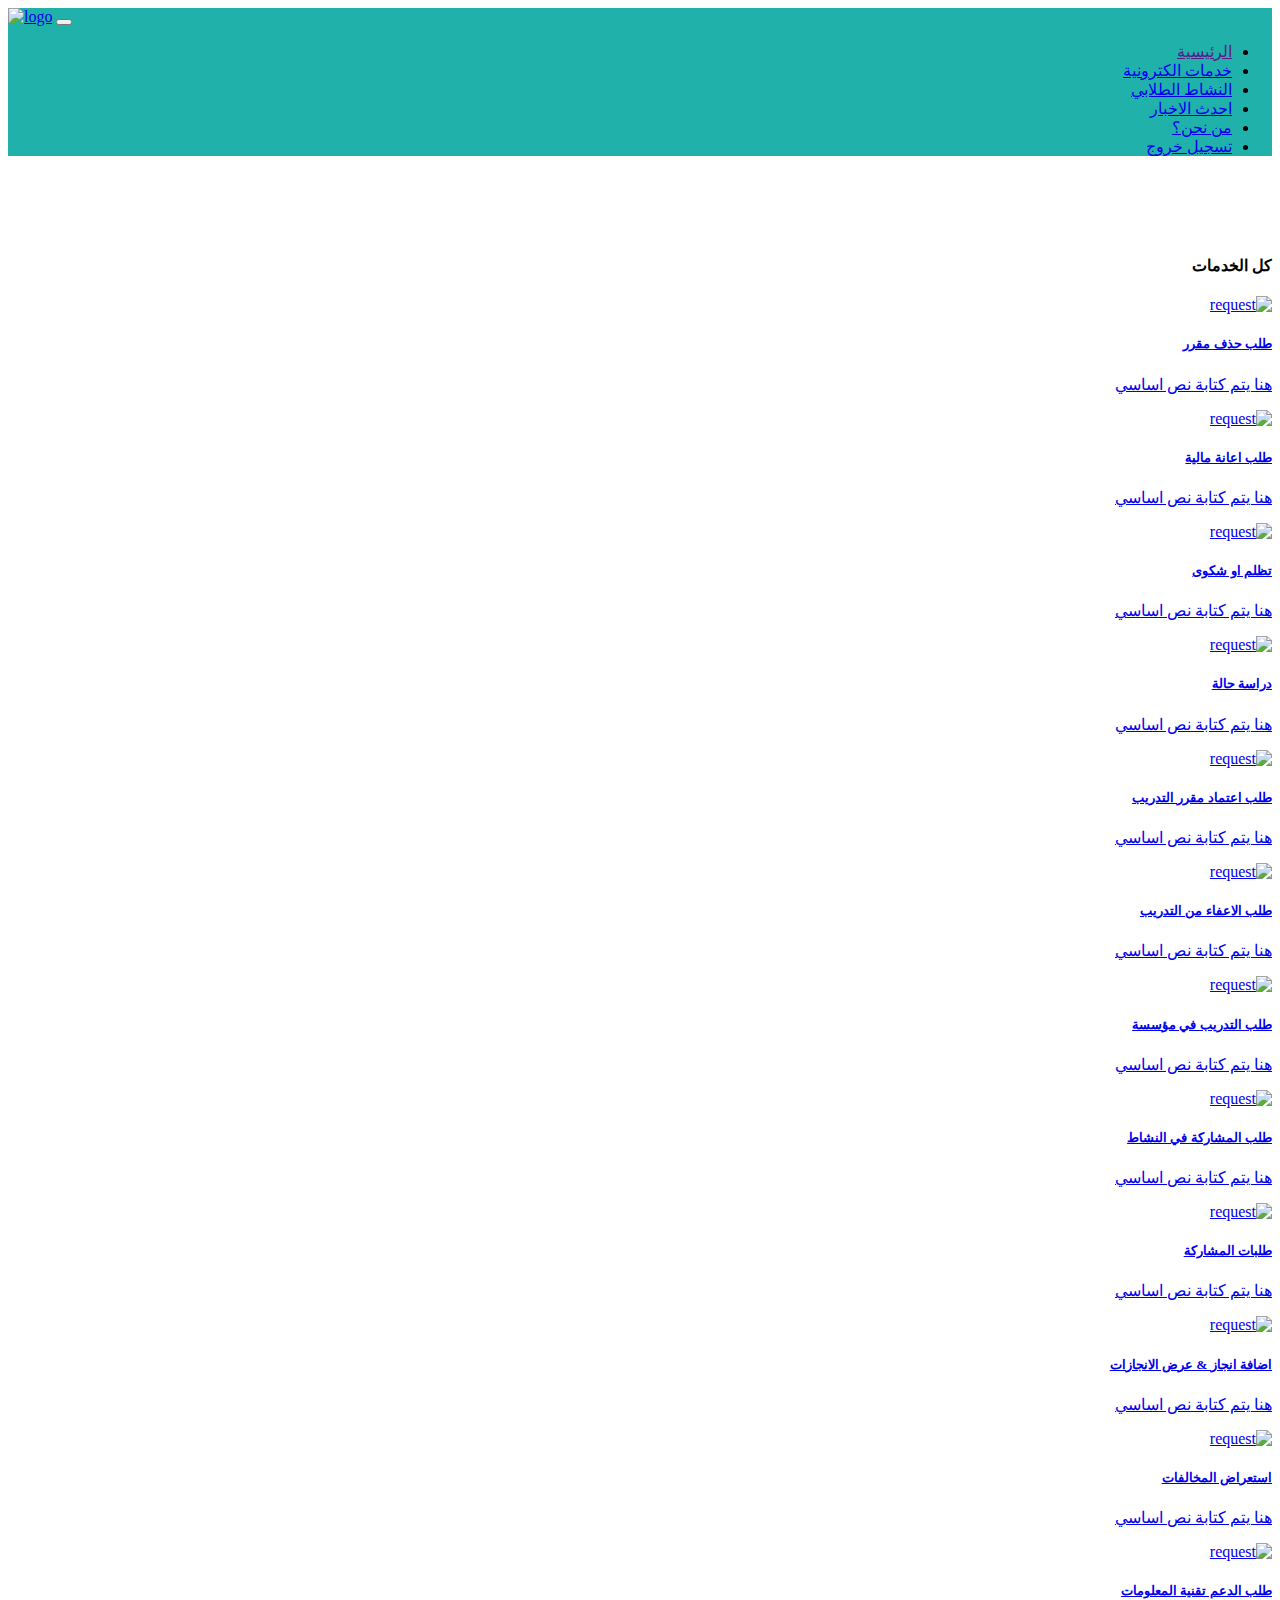
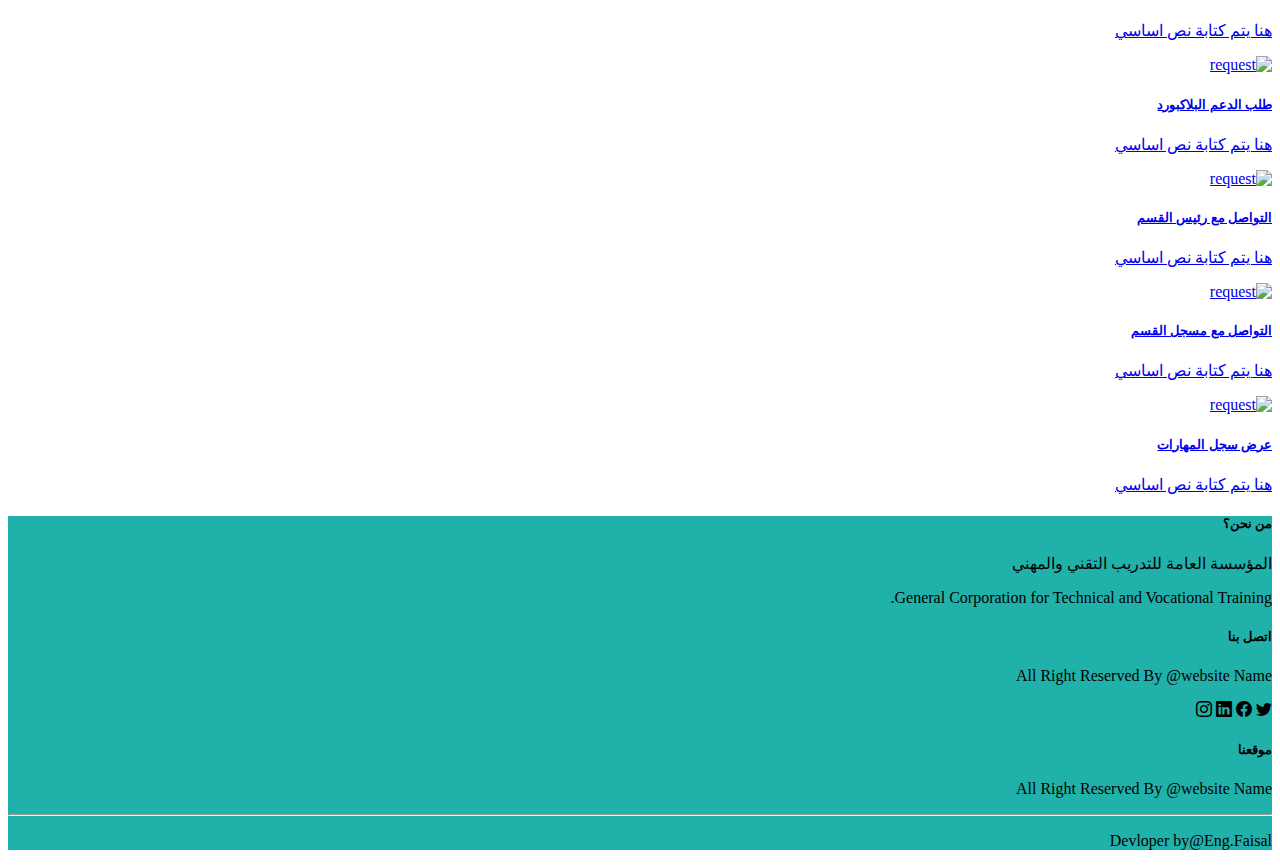
==== view_all.html @ 7adde75f "Add files via upload" ====
<!DOCTYPE html>
<html lang="en">
<!--divinectorweb.com-->
<head>
    <meta charset="UTF-8">
    <meta http-equiv="X-UA-Compatible" content="IE=edge">
    <meta name="viewport" content="width=device-width, initial-scale=1.0">
    <title>Bootstrap 5 Responsive Landing Page Design</title>
    
    <!-- All CSS -->
    <link href="css/bootstrap.min.css" rel="stylesheet">
    <link rel="stylesheet" href="https://cdn.jsdelivr.net/npm/bootstrap-icons@1.7.2/font/bootstrap-icons.css">
    <link rel="stylesheet" href="css/style.css">
    <link rel="stylesheet" href="https://cdn.jsdelivr.net/npm/swiper@11/swiper-bundle.min.css">
    <link href="https://fonts.googleapis.com/css2?family=Noto+Sans+Arabic:wght@100..900&family=Noto+Sans+Hanunoo&display=swap" rel="stylesheet">
    <link rel="stylesheet" href="https://cdn.jsdelivr.net/npm/bootstrap-icons@1.7.2/font/bootstrap-icons.css">
<style>
</style>
</head>
<body>

<nav class="navbar navbar-expand-lg navbar-light  fixed-top" style="background-color:lightseagreen;">
<div class="container">
<a class="navbar-brand text-white" href="#"><img src="img/logo.png" alt="logo" width="50px" class="d-inline-black align-top"></a>
<button class="navbar-toggler" type="button" data-bs-toggle="collapse" data-bs-target="#navbarSupportedContent" aria-controls="navbarSupportedContent" aria-expanded="false" aria-label="Toggle navigation">
<span class="navbar-toggler-icon"></span>
</button>
<div class="collapse navbar-collapse" id="navbarSupportedContent">
<ul class="navbar-nav ms-auto mb-2 mb-lg-0" dir="rtl">
<li class="nav-item">
<a class="nav-link text-white" href="">الرئيسية</a>
</li>
<li class="nav-item">
<a class="nav-link text-white" href="#services">خدمات الكترونية</a>
</li> 
<li class="nav-item">
<a class="nav-link text-white" href="#activity">النشاط الطلابي</a>
</li> 
<li class="nav-item">
<a class="nav-link text-white" href="#blogs">احدث الاخبار</a>
</li>
<li class="nav-item">
<a class="nav-link text-white" href="#footer">من نحن؟</a>
</li> 
<li class="nav-item">
<a class="nav-link text-white" href="#contact">تسجيل خروج</a>
</li>        
</ul>
</div>
</div>
</nav>
         

<section class="services bg-white" id="services" dir="rtl">
<div class="container-fluid py-5">
<div class="text-end p-2" style="margin-top:100px;">
<h4 class="text-secondary fw-bold mt-3">كل الخدمات</h4>
</div>
</div>
</section>

<!-- about section Ends -->
<!-- services section Starts -->
<section class="services" id="services" dir="rtl">
<div class="container-fluid py-5">
<!--خدمات الارشاد-->
<div class="row p-4 services-main">
<div class="col-12 col-md-6 col-lg-3 col-sm-4">
<a href="serve_info.php?dep_name=remove&dep_num=0" class="text-decoration-none text-black">
<div class="card text-center border-0 shadow rounded-0 p-2 my-3 mx-auto">
  <div class="icon">
    <img src="img/req.png" alt="request" width="40px">
  </div>
  <div class="card-body">
    <h5 class="card-title">طلب حذف مقرر</h5>
    <p class="card-text">هنا يتم كتابة نص اساسي</p>
  </div>
</div>
</a>
</div>


<div class="col-12 col-md-6 col-lg-3 col-sm-4">
<a href="serve_info.php?dep_name=req_finnal&dep_num=1" class="text-decoration-none text-black">
<div class="card text-center border-0 shadow rounded-0 p-2 my-3 mx-auto">
  <div class="icon">
    <img src="img/req.png" alt="request" width="40px">
  </div>
  <div class="card-body">
<h5 class="card-title">طلب اعانة مالية</h5>
<p class="card-text">هنا يتم كتابة نص اساسي</p>
</div>
</div>
</a>
</div>


<div class="col-12 col-md-6 col-lg-3 col-sm-4">
<a href="serve_info.php?dep_name=shakoa&dep_num=2" class="text-decoration-none text-black">
<div class="card text-center border-0 shadow rounded-0 p-2 my-3 mx-auto">
  <div class="icon">
    <img src="img/req.png" alt="request" width="40px">
  </div>
  <div class="card-body">
    <h5 class="card-title">تظلم او شكوى</h5>
    <p class="card-text">هنا يتم كتابة نص اساسي</p>
  </div>
</div>
</a>
</div>



<div class="col-12 col-md-6 col-lg-3 col-sm-4">
  <a href="serve_info.php?dep_name=state_study&dep_num=3" class="text-decoration-none text-black">
  <div class="card text-center border-0 shadow rounded-0 p-2 my-3 mx-auto">
    <div class="icon">
      <img src="img/req.png" alt="request" width="40px">
    </div>
    <div class="card-body">
      <h5 class="card-title">دراسة حالة</h5>
      <p class="card-text">هنا يتم كتابة نص اساسي</p>
    </div>
  </div>
  </a>
  </div>
<!--نهاية خدمات الارشاد-->


<!--خدمات التدريب التعاوني-->
<div class="col-12 col-md-6 col-lg-3 col-sm-4">
<a href="serve_info.php?dep_name=start_tr&dep_num=4" class="text-decoration-none text-black">
<div class="card text-center border-0 shadow rounded-0 p-2 my-3 mx-auto">
  <div class="icon">
    <img src="img/req.png" alt="request" width="40px">
  </div>
  <div class="card-body">
    <h5 class="card-title">طلب اعتماد مقرر التدريب </h5>
    <p class="card-text">هنا يتم كتابة نص اساسي</p>
  </div>
</div>
</a>
</div>


<div class="col-12 col-md-6 col-lg-3 col-sm-4">
<a href="serve_info.php?dep_name=exp_tr&dep_num=5" class="text-decoration-none text-black">
<div class="card text-center border-0 shadow rounded-0 p-2 my-3 mx-auto">
  <div class="icon">
    <img src="img/req.png" alt="request" width="40px">
  </div>
  <div class="card-body">
<h5 class="card-title">طلب الاعفاء من التدريب </h5>
<p class="card-text">هنا يتم كتابة نص اساسي</p>
</div>
</div>
</a>
</div>


<div class="col-12 col-md-6 col-lg-3 col-sm-4">
<a href="serve_info.php?dep_name=tr_company&dep_num=6" class="text-decoration-none text-black">
<div class="card text-center border-0 shadow rounded-0 p-2 my-3 mx-auto">
  <div class="icon">
    <img src="img/req.png" alt="request" width="40px">
  </div>
  <div class="card-body">
    <h5 class="card-title">طلب التدريب في مؤسسة</h5>
    <p class="card-text">هنا يتم كتابة نص اساسي</p>
  </div>
</div>
</a>
</div>
<!--نهاية خدمات التدريب التعاوني -->


<!--خدمات النشاط الطلابي -->
<div class="col-12 col-md-6 col-lg-3 col-sm-4">
<a href="#activity" class="text-decoration-none text-black">
<div class="card text-center border-0 shadow rounded-0 p-2 my-3 mx-auto">
  <div class="icon">
    <img src="img/req.png" alt="request" width="40px">
  </div>
  <div class="card-body">
    <h5 class="card-title">طلب المشاركة في النشاط   </h5>
    <p class="card-text">هنا يتم كتابة نص اساسي</p>
  </div>
</div>
</a>
</div>


<div class="col-12 col-md-6 col-lg-3 col-sm-4">
<a href="serve_info.php?dep_name=active&dep_num=7" class="text-decoration-none text-black">
<div class="card text-center border-0 shadow rounded-0 p-2 my-3 mx-auto">
  <div class="icon">
    <img src="img/req.png" alt="request" width="40px">
  </div>
  <div class="card-body">
<h5 class="card-title">طلبات المشاركة</h5>
<p class="card-text">هنا يتم كتابة نص اساسي</p>
</div>
</div>
</a>
</div>
<!-- نهاية خدمات النشاط الطلابي   -->


<!--خدمات الانجاز  -->
  <div class="col-12 col-md-6 col-lg-3 col-sm-4">
  <a href="serve_info.php?dep_name=achivement&dep_num=8" class="text-decoration-none text-black">
  <div class="card text-center border-0 shadow rounded-0 p-2 my-3 mx-auto">
    <div class="icon">
      <img src="img/req.png" alt="request" width="40px">
    </div>
    <div class="card-body">
      <h5 class="card-title">اضافة انجاز & عرض الانجازات</h5>
      <p class="card-text">هنا يتم كتابة نص اساسي</p>
    </div>
  </div>
  </a>
  </div>
  <!-- نهاية خدمات الانجاز    -->
  

<!--خدمات المخالفات  -->
  <div class="col-12 col-md-6 col-lg-3 col-sm-4">
  <a href="serve_info.php?dep_name=violation&dep_num=9" class="text-decoration-none text-black">
  <div class="card text-center border-0 shadow rounded-0 p-2 my-3 mx-auto">
    <div class="icon">
      <img src="img/req.png" alt="request" width="40px">
    </div>
    <div class="card-body">
      <h5 class="card-title">استعراض المخالفات</h5>
      <p class="card-text">هنا يتم كتابة نص اساسي</p>
    </div>
  </div>
  </a>
  </div>
  <!-- نهاية خدمات المخالفات    -->
  
<!--خدمات تقنية المعلومات  -->
  <div class="col-12 col-md-6 col-lg-3 col-sm-4">
  <a href="serve_info.php?dep_name=tecinfo&dep_num=10" class="text-decoration-none text-black">
  <div class="card text-center border-0 shadow rounded-0 p-2 my-3 mx-auto">
    <div class="icon">
      <img src="img/req.png" alt="request" width="40px">
    </div>
    <div class="card-body">
      <h5 class="card-title">طلب الدعم تقنية المعلومات</h5>
      <p class="card-text">هنا يتم كتابة نص اساسي</p>
    </div>
  </div>
  </a>
  </div>
  <!-- نهاية خدمات تقنية المعلومات    -->

  
<!--خدمات البلاكبورد   -->
  <div class="col-12 col-md-6 col-lg-3 col-sm-4">
  <a href="serve_info.php?dep_name=blackbord&dep_num=11" class="text-decoration-none text-black">
  <div class="card text-center border-0 shadow rounded-0 p-2 my-3 mx-auto">
    <div class="icon">
      <img src="img/req.png" alt="request" width="40px">
    </div>
    <div class="card-body">
      <h5 class="card-title">طلب الدعم البلاكبورد </h5>
      <p class="card-text">هنا يتم كتابة نص اساسي</p>
    </div>
  </div>
  </a>
  </div>
  <!-- نهاية خدمات البلاكبورد     -->

<!--خدمات رئيس القسم   -->
  <div class="col-12 col-md-6 col-lg-3 col-sm-4">
  <a href="serve_info.php?dep_name=call_mgr&dep_num=12" class="text-decoration-none text-black">
  <div class="card text-center border-0 shadow rounded-0 p-2 my-3 mx-auto">
    <div class="icon">
      <img src="img/req.png" alt="request" width="40px">
    </div>
    <div class="card-body">
      <h5 class="card-title">التواصل مع رئيس القسم</h5>
      <p class="card-text">هنا يتم كتابة نص اساسي</p>
    </div>
  </div>
  </a>
  </div>
  <!-- نهاية خدمات رئيس القسم     -->

<!--خدمات مسجل القسم   -->
  <div class="col-12 col-md-6 col-lg-3 col-sm-4">
  <a href="serve_info.php?dep_name=call_registar&dep_num=13" class="text-decoration-none text-black">
  <div class="card text-center border-0 shadow rounded-0 p-2 my-3 mx-auto">
    <div class="icon">
      <img src="img/req.png" alt="request" width="40px">
    </div>
    <div class="card-body">
      <h5 class="card-title">التواصل مع مسجل القسم</h5>
      <p class="card-text">هنا يتم كتابة نص اساسي</p>
    </div>
  </div>
  </a>
  </div>
  <!-- نهاية خدمات مسجل القسم     -->

<!--خدمات المهارات    -->
  <div class="col-12 col-md-6 col-lg-3 col-sm-4">
  <a href="serve_info.php?dep_name=skills&dep_num=14" class="text-decoration-none text-black">
  <div class="card text-center border-0 shadow rounded-0 p-2 my-3 mx-auto">
    <div class="icon">
      <img src="img/req.png" alt="request" width="40px">
    </div>
    <div class="card-body">
      <h5 class="card-title">عرض سجل المهارات</h5>
      <p class="card-text">هنا يتم كتابة نص اساسي</p>
    </div>
  </div>
  </a>
  </div>
  <!-- نهاية خدمات المهارات      -->
</div>
</section>
<!-- services section Ends -->



<!-- footer starts -->
<footer id="footer" class="p-4 text-center" style="background-color:lightseagreen;" dir="rtl">
<div class="container">
<div class="row">
<div class="col-12 col-md-4 col-lg-6 col-sm-4">
<h5 class="text-white">من نحن؟</h5>
<p class="text-white">المؤسسة العامة للتدريب التقني والمهني</p>
<p class="text-white">General Corporation for Technical and Vocational Training.</p>
</div>

<div class="col-12 col-md-6 col-lg-3 col-sm-4">
  <h5 class="text-white">اتصل بنا</h5>
  <p class="text-white">All Right Reserved By @website Name</p>
<p class="socials">
<i class="bi bi-twitter text-white mx-1"></i>
<i class="bi bi-facebook text-white mx-1"></i>
<i class="bi bi-linkedin text-white mx-1"></i>
<i class="bi bi-instagram text-white mx-1"></i>
</p>
  </div>

  <div class="col-12 col-md-6 col-lg-3 col-sm-4">
    <h5 class="text-white">موقعنا</h5>
    <p class="text-white">All Right Reserved By @website Name</p>
    </div>
</div>
<hr class="text-white">
<div class="row">
  <div>
  <p class="text-white">Devloper by@Eng.Faisal</p>
  </div>
</div>
</footer>
<!-- footer ends -->








    
    
    <!-- All Js -->
    <script src="js/bootstrap.bundle.min.js"></script>
    <script src="js/script.js"></script>
    <!-- Linking SwiperJS script -->
  <script src="https://cdn.jsdelivr.net/npm/swiper@11/swiper-bundle.min.js"></script>


</body>
</html>




<!--for getting the form download the code from download button-->
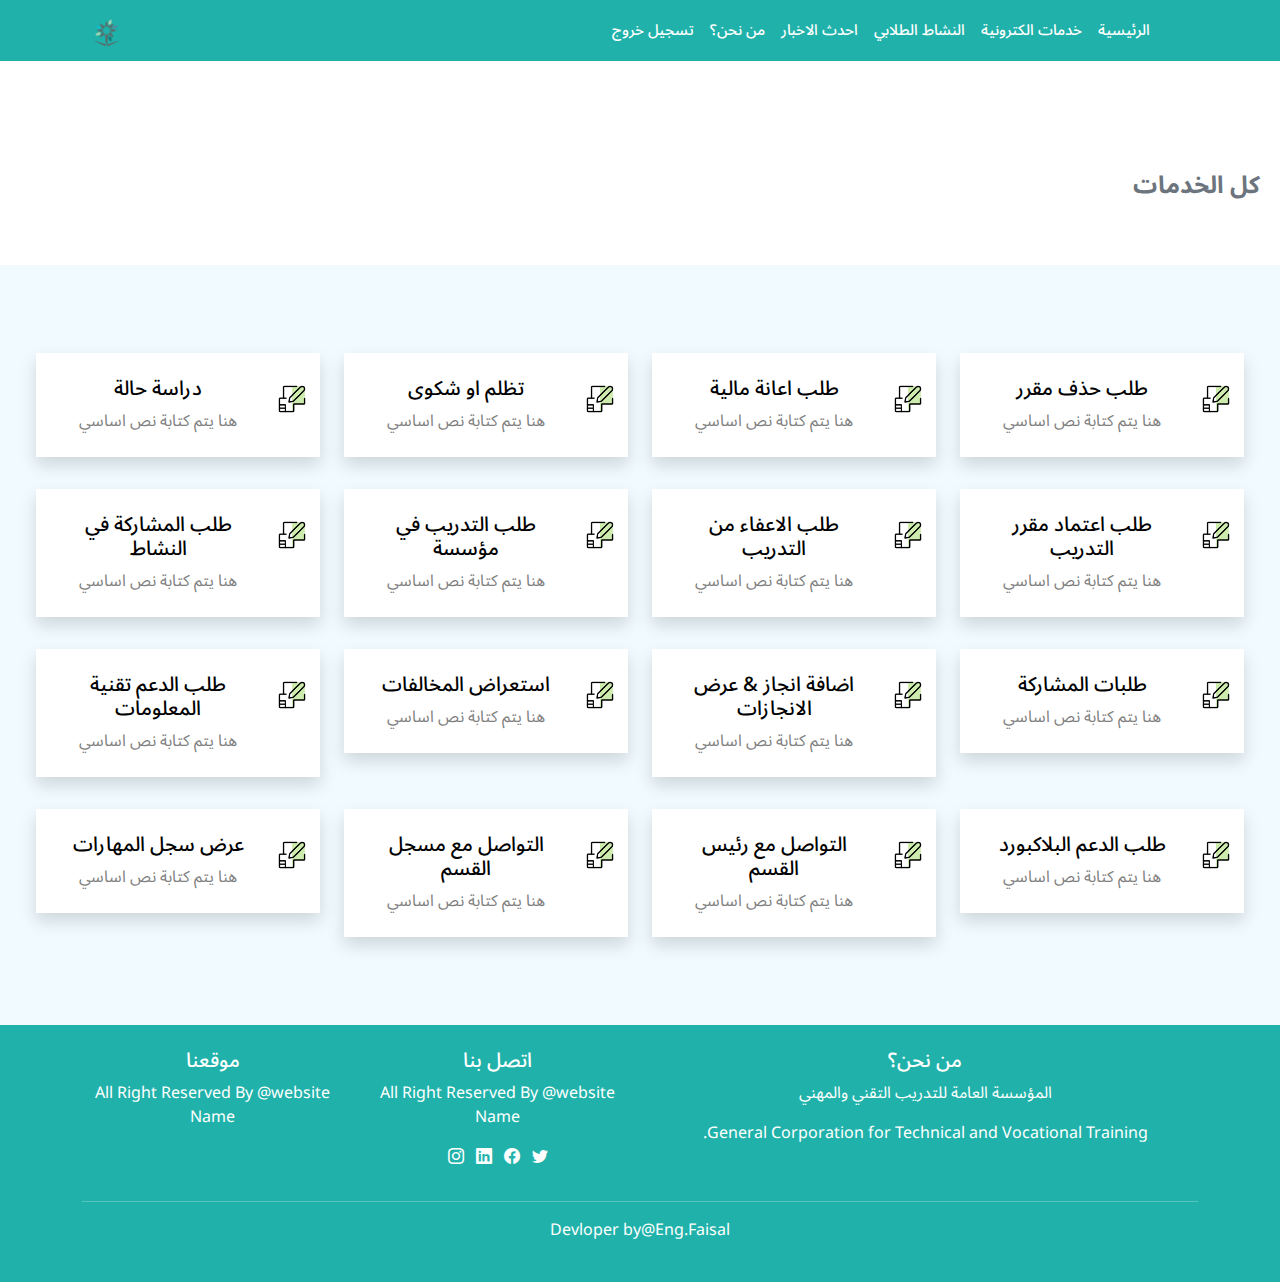
==== commit f3269c67: "Add files via upload" ====
--- a/view_all.html
+++ b/view_all.html
@@ -28,16 +28,16 @@
 <div class="collapse navbar-collapse" id="navbarSupportedContent">
 <ul class="navbar-nav ms-auto mb-2 mb-lg-0" dir="rtl">
 <li class="nav-item">
-<a class="nav-link text-white" href="">الرئيسية</a>
+<a class="nav-link text-white" href="index.html">الرئيسية</a>
 </li>
 <li class="nav-item">
 <a class="nav-link text-white" href="#services">خدمات الكترونية</a>
 </li> 
 <li class="nav-item">
-<a class="nav-link text-white" href="#activity">النشاط الطلابي</a>
+<a class="nav-link text-white" href="index.html">النشاط الطلابي</a>
 </li> 
 <li class="nav-item">
-<a class="nav-link text-white" href="#blogs">احدث الاخبار</a>
+<a class="nav-link text-white" href="index.html">احدث الاخبار</a>
 </li>
 <li class="nav-item">
 <a class="nav-link text-white" href="#footer">من نحن؟</a>
@@ -66,7 +66,7 @@
 <!--خدمات الارشاد-->
 <div class="row p-4 services-main">
 <div class="col-12 col-md-6 col-lg-3 col-sm-4">
-<a href="serve_info.php?dep_name=remove&dep_num=0" class="text-decoration-none text-black">
+<a href="view_ser.html" class="text-decoration-none text-black">
 <div class="card text-center border-0 shadow rounded-0 p-2 my-3 mx-auto">
   <div class="icon">
     <img src="img/req.png" alt="request" width="40px">
@@ -81,7 +81,7 @@
 
 
 <div class="col-12 col-md-6 col-lg-3 col-sm-4">
-<a href="serve_info.php?dep_name=req_finnal&dep_num=1" class="text-decoration-none text-black">
+<a href="view_ser.html" class="text-decoration-none text-black">
 <div class="card text-center border-0 shadow rounded-0 p-2 my-3 mx-auto">
   <div class="icon">
     <img src="img/req.png" alt="request" width="40px">
@@ -96,7 +96,7 @@
 
 
 <div class="col-12 col-md-6 col-lg-3 col-sm-4">
-<a href="serve_info.php?dep_name=shakoa&dep_num=2" class="text-decoration-none text-black">
+<a href="view_ser.html" class="text-decoration-none text-black">
 <div class="card text-center border-0 shadow rounded-0 p-2 my-3 mx-auto">
   <div class="icon">
     <img src="img/req.png" alt="request" width="40px">
@@ -112,7 +112,7 @@
 
 
 <div class="col-12 col-md-6 col-lg-3 col-sm-4">
-  <a href="serve_info.php?dep_name=state_study&dep_num=3" class="text-decoration-none text-black">
+  <a href="view_ser.html" class="text-decoration-none text-black">
   <div class="card text-center border-0 shadow rounded-0 p-2 my-3 mx-auto">
     <div class="icon">
       <img src="img/req.png" alt="request" width="40px">
@@ -129,7 +129,7 @@
 
 <!--خدمات التدريب التعاوني-->
 <div class="col-12 col-md-6 col-lg-3 col-sm-4">
-<a href="serve_info.php?dep_name=start_tr&dep_num=4" class="text-decoration-none text-black">
+<a href="view_ser.html" class="text-decoration-none text-black">
 <div class="card text-center border-0 shadow rounded-0 p-2 my-3 mx-auto">
   <div class="icon">
     <img src="img/req.png" alt="request" width="40px">
@@ -144,7 +144,7 @@
 
 
 <div class="col-12 col-md-6 col-lg-3 col-sm-4">
-<a href="serve_info.php?dep_name=exp_tr&dep_num=5" class="text-decoration-none text-black">
+<a href="view_ser.html" class="text-decoration-none text-black">
 <div class="card text-center border-0 shadow rounded-0 p-2 my-3 mx-auto">
   <div class="icon">
     <img src="img/req.png" alt="request" width="40px">
@@ -159,7 +159,7 @@
 
 
 <div class="col-12 col-md-6 col-lg-3 col-sm-4">
-<a href="serve_info.php?dep_name=tr_company&dep_num=6" class="text-decoration-none text-black">
+<a href="view_ser.html" class="text-decoration-none text-black">
 <div class="card text-center border-0 shadow rounded-0 p-2 my-3 mx-auto">
   <div class="icon">
     <img src="img/req.png" alt="request" width="40px">
@@ -176,7 +176,7 @@
 
 <!--خدمات النشاط الطلابي -->
 <div class="col-12 col-md-6 col-lg-3 col-sm-4">
-<a href="#activity" class="text-decoration-none text-black">
+<a href="view_ser.html" class="text-decoration-none text-black">
 <div class="card text-center border-0 shadow rounded-0 p-2 my-3 mx-auto">
   <div class="icon">
     <img src="img/req.png" alt="request" width="40px">
@@ -191,7 +191,7 @@
 
 
 <div class="col-12 col-md-6 col-lg-3 col-sm-4">
-<a href="serve_info.php?dep_name=active&dep_num=7" class="text-decoration-none text-black">
+<a href="view_ser.html" class="text-decoration-none text-black">
 <div class="card text-center border-0 shadow rounded-0 p-2 my-3 mx-auto">
   <div class="icon">
     <img src="img/req.png" alt="request" width="40px">
@@ -208,7 +208,7 @@
 
 <!--خدمات الانجاز  -->
   <div class="col-12 col-md-6 col-lg-3 col-sm-4">
-  <a href="serve_info.php?dep_name=achivement&dep_num=8" class="text-decoration-none text-black">
+  <a href="view_ser.html" class="text-decoration-none text-black">
   <div class="card text-center border-0 shadow rounded-0 p-2 my-3 mx-auto">
     <div class="icon">
       <img src="img/req.png" alt="request" width="40px">
@@ -225,7 +225,7 @@
 
 <!--خدمات المخالفات  -->
   <div class="col-12 col-md-6 col-lg-3 col-sm-4">
-  <a href="serve_info.php?dep_name=violation&dep_num=9" class="text-decoration-none text-black">
+  <a href="view_ser.html" class="text-decoration-none text-black">
   <div class="card text-center border-0 shadow rounded-0 p-2 my-3 mx-auto">
     <div class="icon">
       <img src="img/req.png" alt="request" width="40px">
@@ -241,7 +241,7 @@
   
 <!--خدمات تقنية المعلومات  -->
   <div class="col-12 col-md-6 col-lg-3 col-sm-4">
-  <a href="serve_info.php?dep_name=tecinfo&dep_num=10" class="text-decoration-none text-black">
+  <a href="view_ser.html" class="text-decoration-none text-black">
   <div class="card text-center border-0 shadow rounded-0 p-2 my-3 mx-auto">
     <div class="icon">
       <img src="img/req.png" alt="request" width="40px">
@@ -258,7 +258,7 @@
   
 <!--خدمات البلاكبورد   -->
   <div class="col-12 col-md-6 col-lg-3 col-sm-4">
-  <a href="serve_info.php?dep_name=blackbord&dep_num=11" class="text-decoration-none text-black">
+  <a href="view_ser.html" class="text-decoration-none text-black">
   <div class="card text-center border-0 shadow rounded-0 p-2 my-3 mx-auto">
     <div class="icon">
       <img src="img/req.png" alt="request" width="40px">
@@ -274,7 +274,7 @@
 
 <!--خدمات رئيس القسم   -->
   <div class="col-12 col-md-6 col-lg-3 col-sm-4">
-  <a href="serve_info.php?dep_name=call_mgr&dep_num=12" class="text-decoration-none text-black">
+  <a href="view_ser.html" class="text-decoration-none text-black">
   <div class="card text-center border-0 shadow rounded-0 p-2 my-3 mx-auto">
     <div class="icon">
       <img src="img/req.png" alt="request" width="40px">
@@ -290,7 +290,7 @@
 
 <!--خدمات مسجل القسم   -->
   <div class="col-12 col-md-6 col-lg-3 col-sm-4">
-  <a href="serve_info.php?dep_name=call_registar&dep_num=13" class="text-decoration-none text-black">
+  <a href="view_ser.html" class="text-decoration-none text-black">
   <div class="card text-center border-0 shadow rounded-0 p-2 my-3 mx-auto">
     <div class="icon">
       <img src="img/req.png" alt="request" width="40px">
@@ -306,7 +306,7 @@
 
 <!--خدمات المهارات    -->
   <div class="col-12 col-md-6 col-lg-3 col-sm-4">
-  <a href="serve_info.php?dep_name=skills&dep_num=14" class="text-decoration-none text-black">
+  <a href="view_ser.html" class="text-decoration-none text-black">
   <div class="card text-center border-0 shadow rounded-0 p-2 my-3 mx-auto">
     <div class="icon">
       <img src="img/req.png" alt="request" width="40px">
--- a/css/style.css
+++ b/css/style.css
@@ -0,0 +1,290 @@
+* {
+font-family: "Noto Sans Arabic", sans-serif;
+}
+body {
+	background: #f1fbff;
+}
+.section-padding {
+	padding: 100px 0;
+}
+.carousel-item {
+	height: 100vh;
+	min-height: 300px;
+}
+.carousel-caption {
+	bottom:220px;
+	z-index: 2;
+}
+.carousel-caption h5 {
+	font-size:45px;
+	text-transform: uppercase;
+	margin-top: 25px;
+}
+.carousel-caption p {
+	width: 60%;
+	margin: auto;
+	font-size: 18px;
+	line-height: 1.9;
+}
+
+.carousel-inner:before {
+	content: '';
+	position: absolute;
+	width: 100%;
+	height: 100%;
+	top: 0;
+	left: 0;
+	background: rgba(0, 0, 0, 0.7);
+	z-index: 1;
+}
+
+.navbar-nav a {
+	font-size:15px;
+	text-transform: uppercase;
+	font-weight: 500;
+}
+
+/* خاص بال logo اذا كان نص */
+/*
+.navbar-light .navbar-brand {
+	font-size: 25px;
+	text-transform: uppercase;
+	font-weight: bold;
+	letter-spacing: 2px;
+}
+*/
+
+.navbar-light .navbar-brand:focus, .navbar-light .navbar-brand:hover {
+	color: #000;
+}
+.navbar-light .navbar-nav .nav-link {
+	color: #000;
+}
+.navbar-light .navbar-nav .nav-link:focus, .navbar-light .navbar-nav .nav-link:hover {
+	color: #000;
+}
+.w-100 {
+	height: 100vh;
+}
+.navbar-toggler {
+	padding: 1px 5px;
+	font-size: 18px;
+	line-height: 0.3;
+	background: #fff;
+}
+
+
+/*services start style*/
+.services .card .icon{
+	font-size:3rem;
+	color:lightseagreen;
+	}
+	
+	.services .card-text{
+	color: grey;
+	}
+	
+	.services .card:hover{
+	background-color:lightseagreen;
+	color:#fff;
+	}
+	
+	.services .card{
+	transition:all 0.5s;
+	cursor: pointer;
+	flex-direction: row;
+	direction: rtl;
+	}
+	
+/*end services style*/
+
+
+/*scroll buttom start*/
+div.btn-services-scroll {
+	border: 1px solid #ffffff;
+	background-color:#ffffff;
+	margin:0 10px 0 10px;
+	overflow: auto;
+	white-space: nowrap;
+	direction: rtl;
+  }
+  
+  div.btn-services-scroll a {
+	background-color:#ffffff;
+	cursor: pointer;
+	display: inline-block;
+	padding: 8px 10px;
+	transition: 0.3s;
+	margin:5px;
+	border-radius:20px 0px 20px 0px;
+	border: 0.5px solid;
+	font-size:1rem;
+	color:#66757f;
+	text-decoration:none;
+  }
+  div.btn-services-scroll a:hover {
+	background-color:lightseagreen;
+	color: #ffffff;
+  }
+  
+  div.btn-services-scroll {
+  transition:all 0.5s;
+  }
+  
+  
+  
+  div.btn-services-scroll::-webkit-scrollbar {
+  background-color: #ffffff;
+  }
+
+/* end scroll button*/
+
+
+
+/* swiper start main*/
+
+/*swiper*/
+.slider-wrapper {
+	overflow: hidden;
+	max-width: 1200px;
+	margin: 0 50px 55px;
+	height:400px;
+  }
+  
+  
+  .card-list .card-item {
+	height: auto;
+	user-select: none;
+	display: flex;
+	flex-direction: column;
+	align-items: right;
+	justify-content:flex-start;
+	border-radius: 15px;
+	backdrop-filter: blur(30px);
+	background:#fff;
+	border: 1px solid rgba(255, 255, 255, 0.5);
+  }
+  
+  
+
+  
+  @media (max-width: 768px) {
+	.slider-wrapper {
+	  margin: 0 10px 40px;
+	}
+  
+	.slider-wrapper .swiper-slide-button {
+	  display: none;
+	}
+  }
+  
+/*end swiper main*/  
+
+
+/* start activity swiper*/
+/* activity */
+.review {
+	width: 100%;
+	background-color: #fefcfc;
+  }
+  .review .main {
+	max-width: 1200px;
+	padding: 40px 20px;
+	z-index: 9;
+	text-align: center;
+	margin: auto;
+	cursor: pointer;
+  }
+  
+  .review .card{
+  background-color:lightseagreen;
+  color: white;
+  padding:3em 0;
+  border:0;
+  border-radius:4em 0;
+  background: linear-gradient(to left,lightseagreen 50%,teal 50%);
+  background-size:200%;
+  background-position:right;
+  transition: all .5s;
+  }
+  
+  .review .card:hover{
+  background-position:left;
+  }
+  
+  .review .card .card-title{
+  font-size:1.2rem;
+  }
+  
+  .review .card .card-text{
+  font-size:1rem;
+  }
+
+/* end activity swiper*/
+
+
+/* start news swiper*/
+.blogs .main {
+	max-width: 1200px;
+	padding: 40px 20px;
+	z-index: 9;
+	margin: auto;
+	cursor: pointer;
+	  }
+	
+	.blogs .card-list .card-item {
+	direction: rtl;
+	}
+	
+	.blogs .card .card-title{
+	font-size:1.2rem;
+	}
+	
+	.blogs .card .card-text{
+	font-size:1rem;
+	}
+	
+	.blogs .card-list .card-item .card-text{
+	display: -webkit-box;
+	-webkit-line-clamp:3;
+	-webkit-box-orient: vertical;
+	overflow: hidden;
+	}
+/* end news swiper*/
+	
+
+
+@media only screen and (min-width: 768px) and (max-width: 991px) {
+	.carousel-caption {
+		bottom: 370px;
+	}
+	.carousel-caption p {
+		width: 100%;
+	}
+	.card {
+		margin-bottom: 20px;
+	}
+}
+@media only screen and (max-width: 767px) {
+	.navbar-nav {
+		text-align: center;
+	}
+	.carousel-caption {
+		bottom: 200px;
+	}
+	.carousel-caption h5 {
+		font-size: 17px;
+	}
+	.carousel-caption a {
+		padding: 10px 15px;
+		font-size: 15px;
+	}
+	.carousel-caption p {
+		width: 100%;
+		line-height: 1.6;
+		font-size: 12px;
+	}
+	.about-text {
+		padding-top: 50px;
+	}
+}